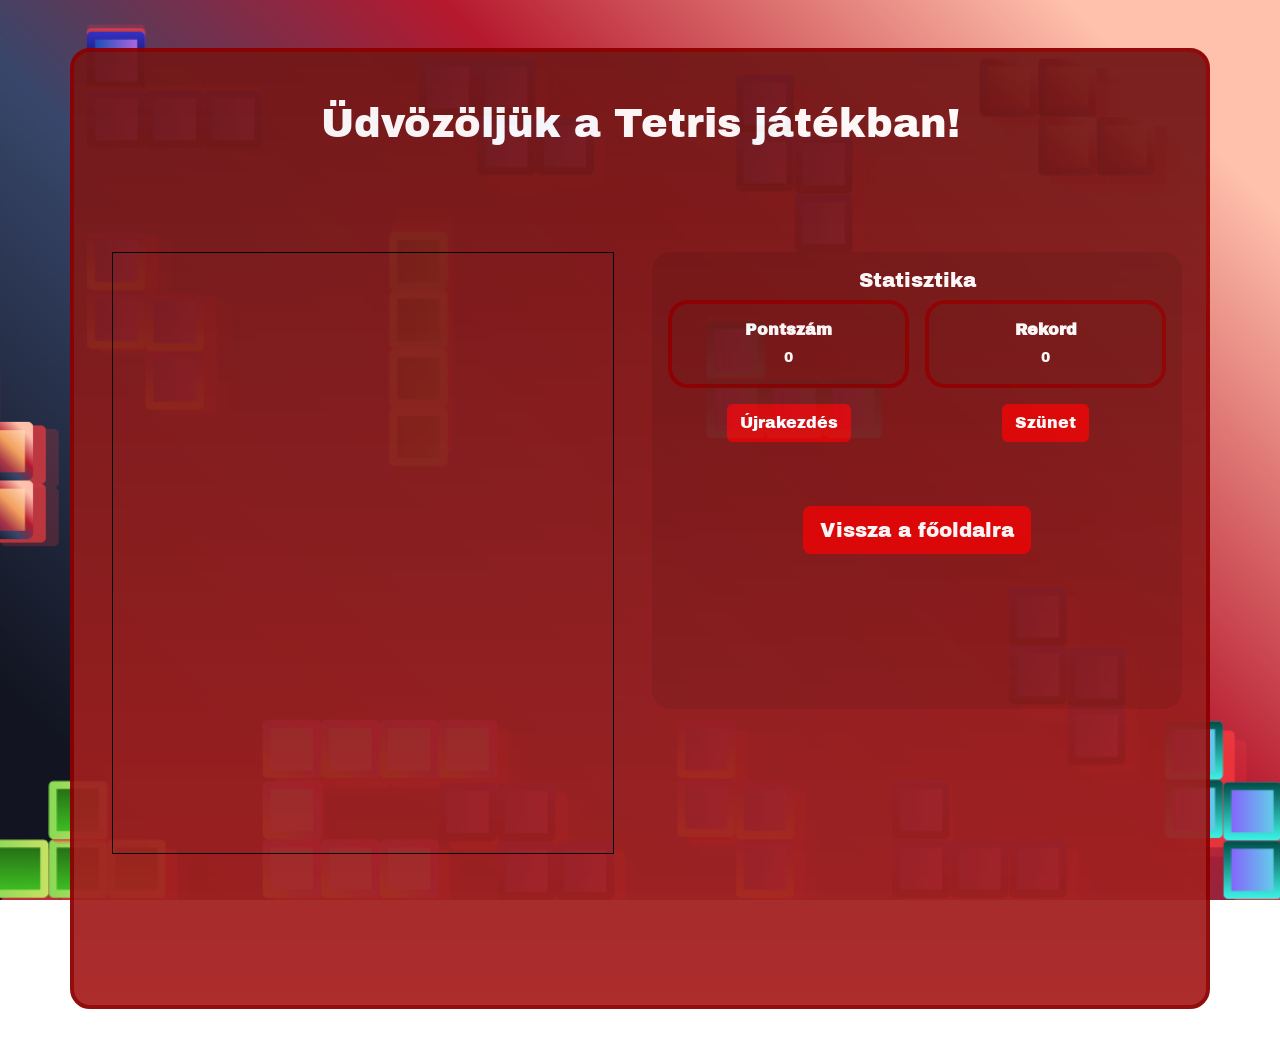
==== jatek.html @ 15676f97 "szinek" ====
<!DOCTYPE html>
<html lang="hu">

<head>
    <meta charset="UTF-8">
    <meta name="viewport" content="width=device-width, initial-scale=1.0">
    <link rel="stylesheet" href="css/bootstrap.min.css">
    <link rel="stylesheet" href="css/style.css">
    <title>Tetris játék</title>
</head>

<body class="p-5 text-white">
    <div class="jatekOldal container">
        <header class="text-center p-5">
            <h1>Üdvözöljük a Tetris játékban!</h1>
        </header>

        <main>
            <section class="text-center py-5">
                <div class="container">
                    <div class="row text-center">
                        <div class="col-6">
                            <canvas id="myCanvas" width="500" height="600" style="border: 1px solid #000;"></canvas>
                        </div>
                        <div class="col-6">
                            <div class="card border-0 text-white h-75">
                                <div class="card-body">
                                    <h5 class="card-title">Statisztika</h5>
                                    <div class="row g-3">
                                        <div class="col-12 col-sm-6">
                                            <div class="card h-100">
                                                <div class="card-body text-white">
                                                    <h6 class="card-title fw-bold">Pontszám</h6>
                                                    <p class="card-text small"><span class="pont">0</span></p>
                                                </div>
                                            </div>
                                        </div>

                                        <div class="col-12 col-sm-6">
                                            <div class="card h-100">
                                                <div class="card-body text-white">
                                                    <h6 class="card-title fw-bold">Rekord</h6>
                                                    <p class="card-text small"><span class="rekord">0</span></p>
                                                </div>
                                            </div>
                                        </div>
                                        <div class="col-12 col-sm-6">
                                            <button type="button" class="btn">Újrakezdés</button>
                                        </div>

                                        <div class="col-12 col-sm-6">
                                            <button type="button" class="btn">Szünet</button>
                                        </div>
                                        <div class="pt-5">
                                            <a href="index.html"><button type="button" class="btn btn-lg"
                                                    target="_blank">Vissza a
                                                    főoldalra</button></a>
                                        </div>
                                    </div>
                                </div>

                            </div>
                        </div>
                    </div>
            </section>
        </main>

        <footer class="text-center p-5">

        </footer>
    </div>


    <script src="js/bootstrap.min.js"></script>
    <script src="js/blokkGeneral.js"></script>
    <script src="js/script.js"></script>
</body>

</html>
---- css/style.css ----
@import url('https://fonts.googleapis.com/css2?family=Archivo+Black&family=BBH+Bogle&family=Bungee&family=Science+Gothic:wght@100..900&family=Titan+One&display=swap');


body {
    font-family: "Archivo Black", sans-serif;
    font-weight: 400;
    font-style: normal;
    background-image: url(../img/bg/tetris-bg.png);
    background-repeat: no-repeat;
    background-size: cover;
    background-attachment: fixed;
    background-position: center;
}

.fooldal, .card, .jatekOldal {
    background-image: url(../img/bg/card-bg.png);
    border-radius: 20px;
    border: 4px solid;
    border-color: #8d0000;
}

.fooldal, .jatekOldal {
    opacity: 95%;
}

.btn:hover {
    color: #ffffffde;
    background-color: #8d0000;
}

.btn {
    background-color: #ff0000bd;
    color: #ffffff;
}
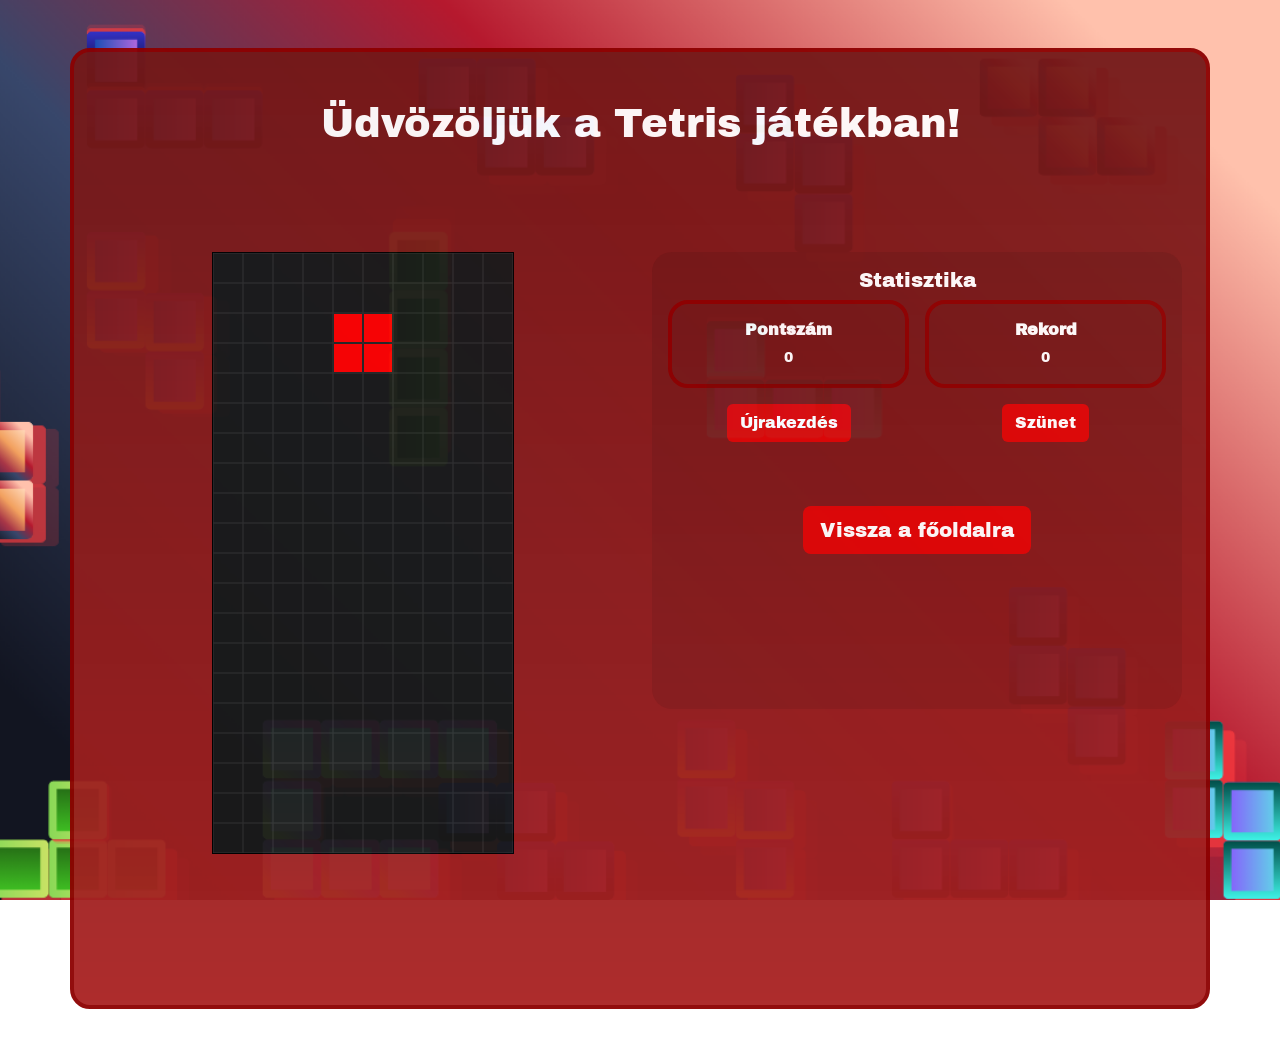
==== commit 635ab706: "jatek mukodese" ====
--- a/jatek.html
+++ b/jatek.html
@@ -20,7 +20,7 @@
                 <div class="container">
                     <div class="row text-center">
                         <div class="col-6">
-                            <canvas id="myCanvas" width="500" height="600" style="border: 1px solid #000;"></canvas>
+                            <canvas id="myCanvas" width="300" height="600" style="border: 1px solid #000;"></canvas>
                         </div>
                         <div class="col-6">
                             <div class="card border-0 text-white h-75">
@@ -45,11 +45,11 @@
                                             </div>
                                         </div>
                                         <div class="col-12 col-sm-6">
-                                            <button type="button" class="btn">Újrakezdés</button>
+                                            <button type="button" class="btn ujraGomb">Újrakezdés</button>
                                         </div>
 
                                         <div class="col-12 col-sm-6">
-                                            <button type="button" class="btn">Szünet</button>
+                                            <button type="button" class="btn szunetGomb">Szünet</button>
                                         </div>
                                         <div class="pt-5">
                                             <a href="index.html"><button type="button" class="btn btn-lg"
@@ -72,7 +72,9 @@
 
 
     <script src="js/bootstrap.min.js"></script>
-    <script src="js/blokkGeneral.js"></script>
+    <script src="js/Jatek.js"></script>
+    <script src="js/Mozgatas.js"></script>
+    <script src="js/blokk.js"></script>
     <script src="js/script.js"></script>
 </body>
 
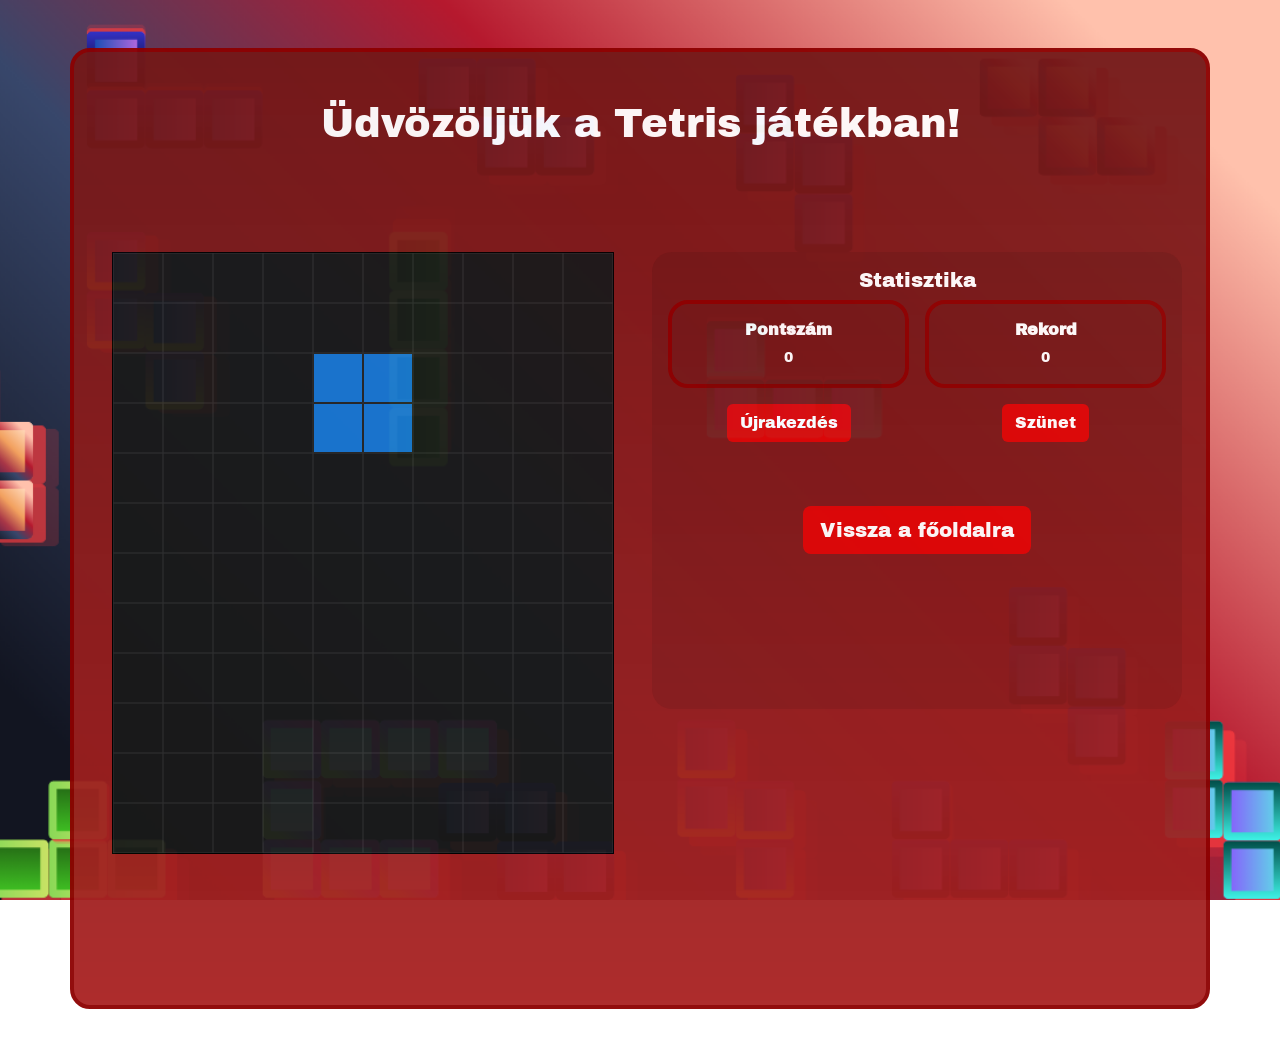
==== commit 790e85cd: "simitas" ====
--- a/jatek.html
+++ b/jatek.html
@@ -20,7 +20,7 @@
                 <div class="container">
                     <div class="row text-center">
                         <div class="col-6">
-                            <canvas id="myCanvas" width="300" height="600" style="border: 1px solid #000;"></canvas>
+                            <canvas id="myCanvas" width="500" height="600" style="border: 1px solid #000;"></canvas>
                         </div>
                         <div class="col-6">
                             <div class="card border-0 text-white h-75">
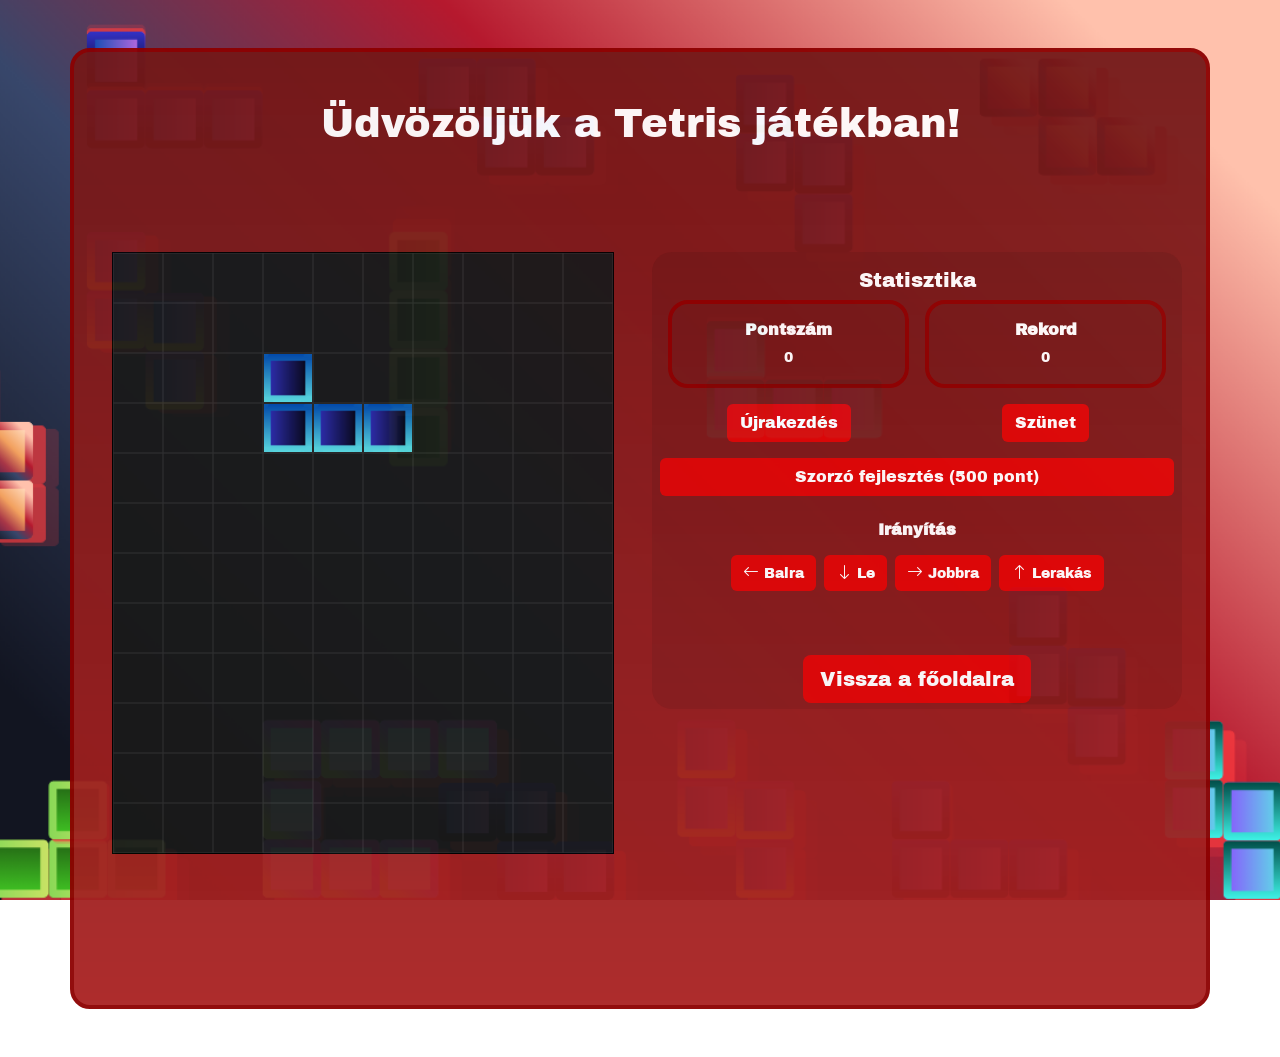
==== commit 777e192b: "Comit" ====
--- a/jatek.html
+++ b/jatek.html
@@ -5,6 +5,7 @@
     <meta charset="UTF-8">
     <meta name="viewport" content="width=device-width, initial-scale=1.0">
     <link rel="stylesheet" href="css/bootstrap.min.css">
+    <link rel="stylesheet" href="https://cdn.jsdelivr.net/npm/bootstrap-icons@1.13.1/font/bootstrap-icons.min.css">
     <link rel="stylesheet" href="css/style.css">
     <title>Tetris játék</title>
 </head>
@@ -51,6 +52,30 @@
                                         <div class="col-12 col-sm-6">
                                             <button type="button" class="btn szunetGomb">Szünet</button>
                                         </div>
+                                        <button type="button" class="btn szorzoGomb">
+                                            Szorzó fejlesztés (500 pont)
+                                        </button>
+                                        <div class="col-12 mt-4">
+                                            <h6 class="card-title fw-bold mb-3">Irányítás</h6>
+                                            <div class="iranyitas d-flex flex-wrap justify-content-center gap-2">
+                                                <span class="btn border-0" title="Mozgás balra">
+                                                    <i class="bi bi-arrow-left"></i>
+                                                    <small>Balra</small>
+                                                </span>
+                                                <span class="btn border-0" title="Mozgás lefelé">
+                                                    <i class="bi bi-arrow-down"></i>
+                                                    <small>Le</small>
+                                                </span>
+                                                <span class="btn border-0" title="Mozgás jobbra">
+                                                    <i class="bi bi-arrow-right"></i>
+                                                    <small>Jobbra</small>
+                                                </span>
+                                                <span class="btn border-0" title="Azonnali lerakás: fel vagy szóköz">
+                                                    <i class="bi bi-arrow-up"></i>
+                                                    <small>Lerakás</small>
+                                                </span>
+                                            </div>
+                                        </div>
                                         <div class="pt-5">
                                             <a href="index.html"><button type="button" class="btn btn-lg"
                                                     target="_blank">Vissza a
--- a/css/style.css
+++ b/css/style.css
@@ -32,3 +32,14 @@
     background-color: #ff0000bd;
     color: #ffffff;
 }
+
+.iranyitas .btn,
+.iranyitas .btn:hover,
+.iranyitas .btn:focus,
+.iranyitas .btn:active {
+    background-color: #ff0000bd;
+    color: #ffffff;
+    border: 0;
+    cursor: default;
+    box-shadow: none;
+}
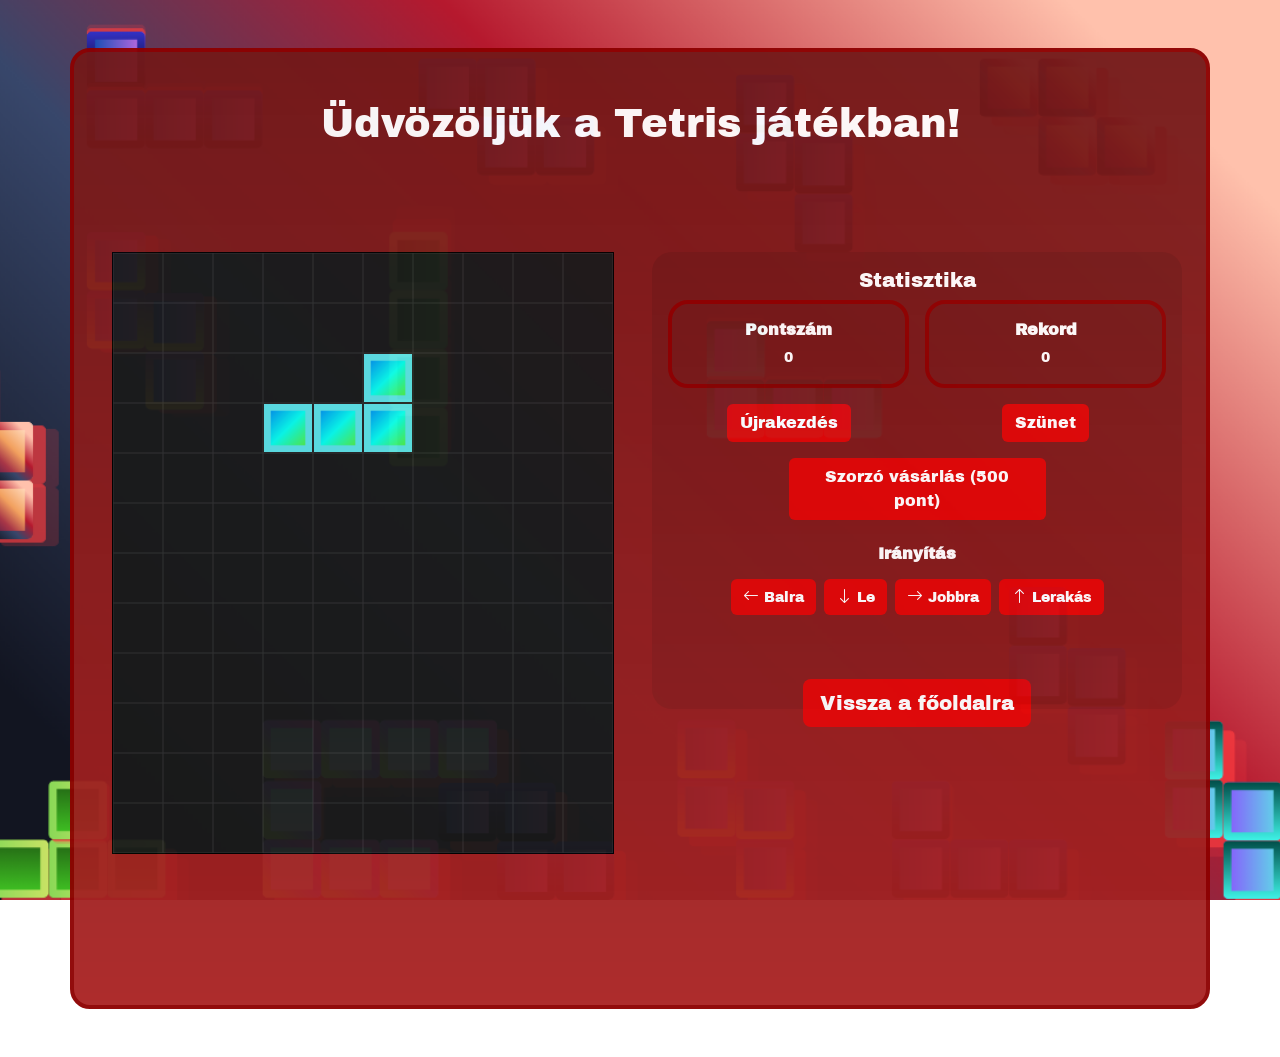
==== commit 97ad6a3a: "Hiba javítás" ====
--- a/jatek.html
+++ b/jatek.html
@@ -52,8 +52,8 @@
                                         <div class="col-12 col-sm-6">
                                             <button type="button" class="btn szunetGomb">Szünet</button>
                                         </div>
-                                        <button type="button" class="btn szorzoGomb">
-                                            Szorzó fejlesztés (500 pont)
+                                        <button type="button" class="btn szorzoGomb w-50 mx-auto">
+                                            Szorzó vásárlás (500 pont)
                                         </button>
                                         <div class="col-12 mt-4">
                                             <h6 class="card-title fw-bold mb-3">Irányítás</h6>
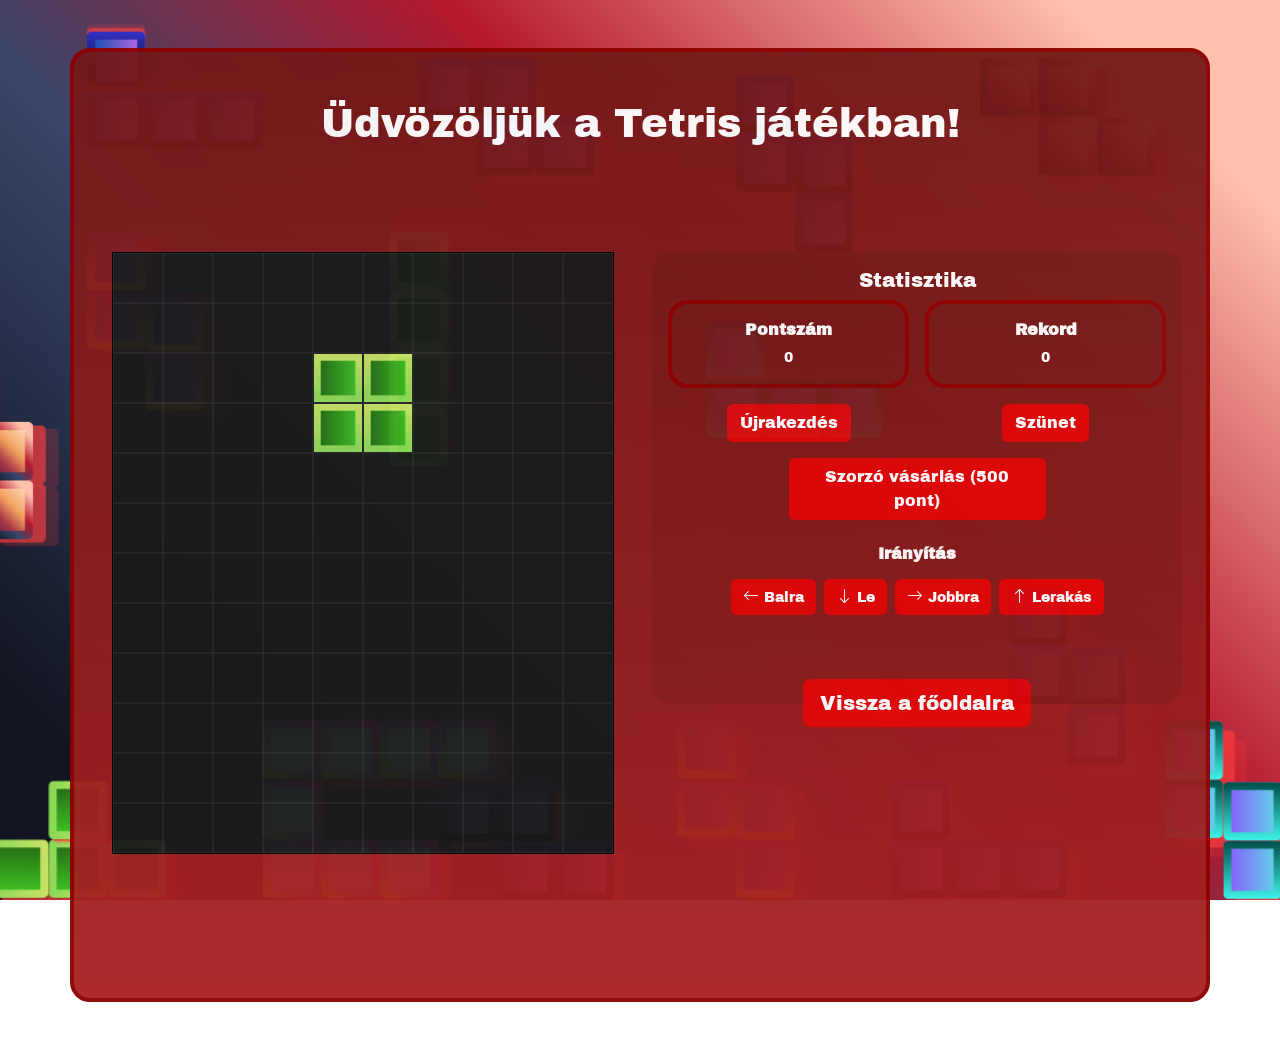
==== commit ad46f71a: "Responzivitás" ====
--- a/jatek.html
+++ b/jatek.html
@@ -21,7 +21,7 @@
                 <div class="container">
                     <div class="row text-center">
                         <div class="col-6">
-                            <canvas id="myCanvas" width="500" height="600" style="border: 1px solid #000;"></canvas>
+                            <canvas id="myCanvas" class="jatekCanvas" width="500" height="600" style="border: 1px solid #000;"></canvas>
                         </div>
                         <div class="col-6">
                             <div class="card border-0 text-white h-75">
--- a/css/style.css
+++ b/css/style.css
@@ -43,3 +43,17 @@
     cursor: default;
     box-shadow: none;
 }
+
+.jatekCanvas {
+    display: block;
+    max-width: 100%;
+    height: auto;
+    margin: 0 auto;
+}
+
+@media (max-width: 576px) {
+    .jatekOldal,
+    .fooldal {
+        border-radius: 12px;
+    }
+}
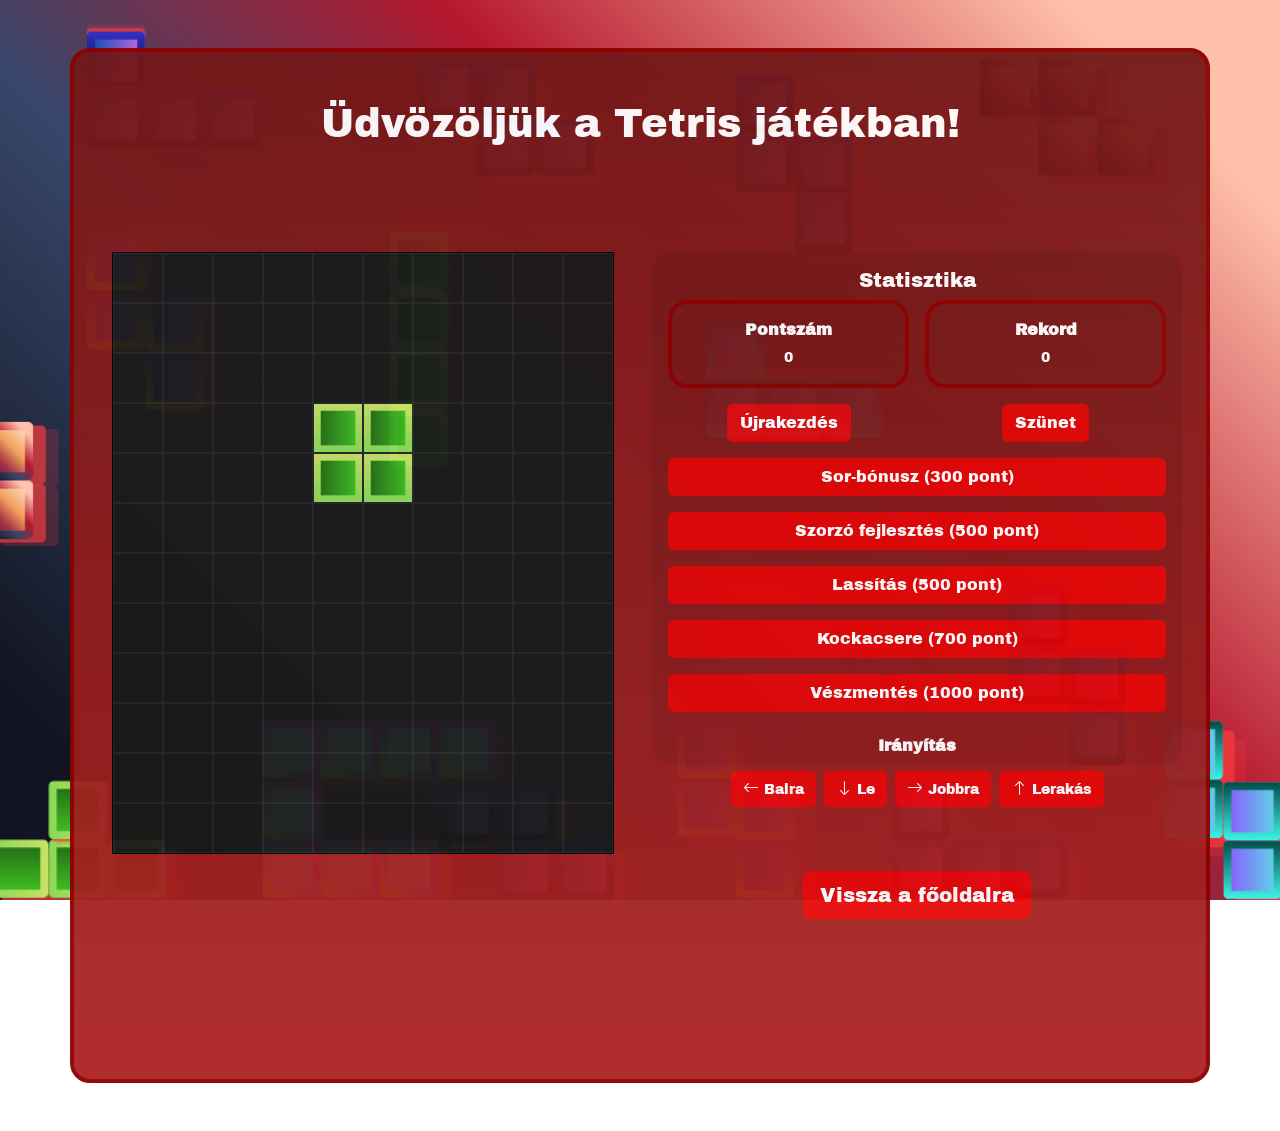
==== commit 1153a42c: "Upgrades" ====
--- a/jatek.html
+++ b/jatek.html
@@ -21,7 +21,8 @@
                 <div class="container">
                     <div class="row text-center">
                         <div class="col-6">
-                            <canvas id="myCanvas" class="jatekCanvas" width="500" height="600" style="border: 1px solid #000;"></canvas>
+                            <canvas id="myCanvas" class="jatekCanvas" width="500" height="600"
+                                style="border: 1px solid #000;"></canvas>
                         </div>
                         <div class="col-6">
                             <div class="card border-0 text-white h-75">
@@ -52,9 +53,27 @@
                                         <div class="col-12 col-sm-6">
                                             <button type="button" class="btn szunetGomb">Szünet</button>
                                         </div>
-                                        <button type="button" class="btn szorzoGomb w-50 mx-auto">
-                                            Szorzó vásárlás (500 pont)
-                                        </button>
+
+                                        <div class="col-12">
+                                            <button type="button" class="btn sorBonuszGomb w-100">Sor-bónusz (300
+                                                pont)</button>
+                                        </div>
+                                        <div class="col-12">
+                                            <button type="button" class="btn szorzoGomb w-100">Szorzó fejlesztés (500
+                                                pont)</button>
+                                        </div>
+                                        <div class="col-12">
+                                            <button type="button" class="btn lassitasGomb w-100">Lassítás (500
+                                                pont)</button>
+                                        </div>
+                                        <div class="col-12">
+                                            <button type="button" class="btn kockaCsereGomb w-100">Kockacsere (700
+                                                pont)</button>
+                                        </div>
+                                        <div class="col-12">
+                                            <button type="button" class="btn mentesGomb w-100">Vészmentés (1000
+                                                pont)</button>
+                                        </div>
                                         <div class="col-12 mt-4">
                                             <h6 class="card-title fw-bold mb-3">Irányítás</h6>
                                             <div class="iranyitas d-flex flex-wrap justify-content-center gap-2">
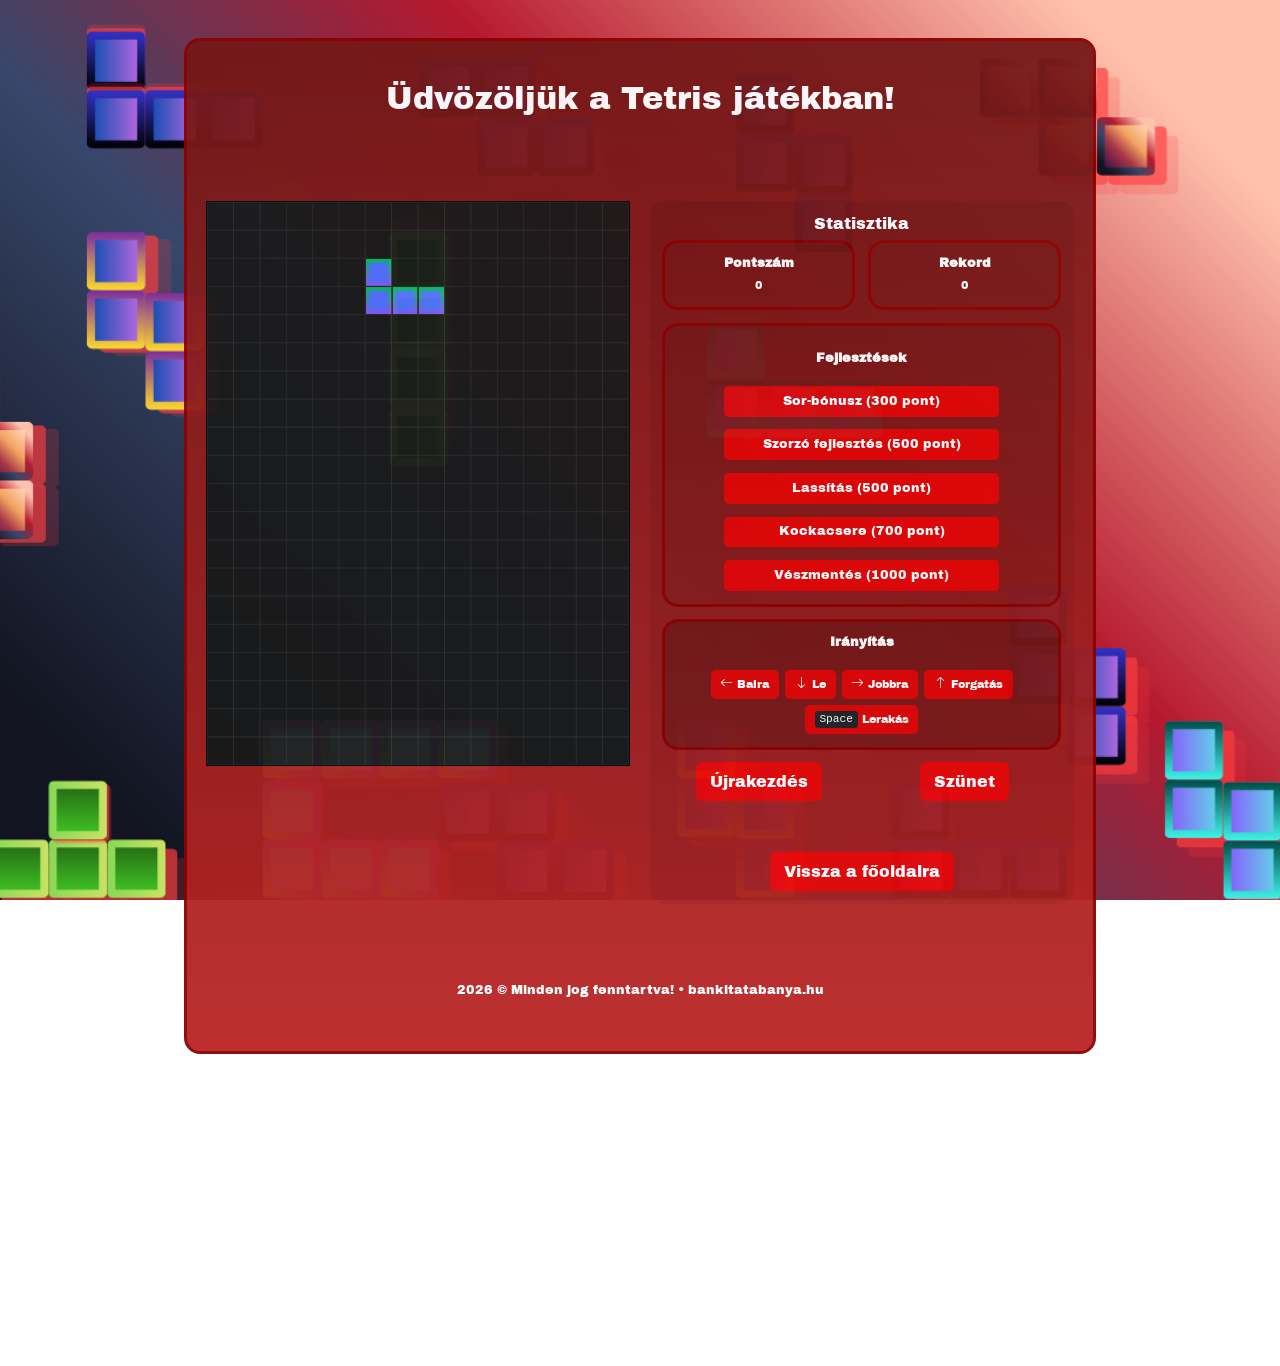
==== commit c896f3bd: "Finish" ====
--- a/jatek.html
+++ b/jatek.html
@@ -21,11 +21,11 @@
                 <div class="container">
                     <div class="row text-center">
                         <div class="col-6">
-                            <canvas id="myCanvas" class="jatekCanvas" width="500" height="600"
+                            <canvas id="myCanvas" class="jatekCanvas" width="600" height="800"
                                 style="border: 1px solid #000;"></canvas>
                         </div>
                         <div class="col-6">
-                            <div class="card border-0 text-white h-75">
+                            <div class="card border-0 text-white h-100">
                                 <div class="card-body">
                                     <h5 class="card-title">Statisztika</h5>
                                     <div class="row g-3">
@@ -46,54 +46,78 @@
                                                 </div>
                                             </div>
                                         </div>
+                                        <div class="col-12">
+                                            <div class="card">
+                                                <div class="card-body">
+                                                    <h6 class="card-title fw-bold text-white p-3">Fejlesztések</h6>
+                                                    <div class="row g-3">
+                                                        <div class="col-12">
+                                                            <button type="button"
+                                                                class="btn sorBonuszGomb w-75">Sor-bónusz (300
+                                                                pont)</button>
+                                                        </div>
+                                                        <div class="col-12">
+                                                            <button type="button" class="btn szorzoGomb w-75">Szorzó
+                                                                fejlesztés (500
+                                                                pont)</button>
+                                                        </div>
+                                                        <div class="col-12">
+                                                            <button type="button" class="btn lassitasGomb w-75">Lassítás
+                                                                (500
+                                                                pont)</button>
+                                                        </div>
+                                                        <div class="col-12">
+                                                            <button type="button"
+                                                                class="btn kockaCsereGomb w-75">Kockacsere (700
+                                                                pont)</button>
+                                                        </div>
+                                                        <div class="col-12">
+                                                            <button type="button" class="btn mentesGomb w-75">Vészmentés
+                                                                (1000
+                                                                pont)</button>
+                                                        </div>
+                                                    </div>
+                                                </div>
+                                            </div>
+                                        </div>
+                                        <div class="col-12">
+                                            <div class="card">
+                                                <div class="card-body">
+                                                    <h6 class="card-title fw-bold text-white">Irányítás</h6>
+                                                    <div class="col-12 mt-4">
+                                                        <div
+                                                            class="iranyitas d-flex flex-wrap justify-content-center gap-2">
+                                                            <span class="btn border-0" title="Mozgás balra">
+                                                                <i class="bi bi-arrow-left"></i>
+                                                                <small>Balra</small>
+                                                            </span>
+                                                            <span class="btn border-0" title="Mozgás lefelé">
+                                                                <i class="bi bi-arrow-down"></i>
+                                                                <small>Le</small>
+                                                            </span>
+                                                            <span class="btn border-0" title="Mozgás jobbra">
+                                                                <i class="bi bi-arrow-right"></i>
+                                                                <small>Jobbra</small>
+                                                            </span>
+                                                            <span class="btn border-0" title="Forgatás: fel nyíl">
+                                                                <i class="bi bi-arrow-up"></i>
+                                                                <small>Forgatás</small>
+                                                            </span>
+                                                            <span class="btn border-0" title="Azonnali lerakás: szóköz">
+                                                                <kbd>Space</kbd>
+                                                                <small>Lerakás</small>
+                                                            </span>
+                                                        </div>
+                                                    </div>
+                                                </div>
+                                            </div>
+                                        </div>
                                         <div class="col-12 col-sm-6">
-                                            <button type="button" class="btn ujraGomb">Újrakezdés</button>
+                                            <button type="button" class="btn btn-lg ujraGomb">Újrakezdés</button>
                                         </div>
 
                                         <div class="col-12 col-sm-6">
-                                            <button type="button" class="btn szunetGomb">Szünet</button>
-                                        </div>
-
-                                        <div class="col-12">
-                                            <button type="button" class="btn sorBonuszGomb w-100">Sor-bónusz (300
-                                                pont)</button>
-                                        </div>
-                                        <div class="col-12">
-                                            <button type="button" class="btn szorzoGomb w-100">Szorzó fejlesztés (500
-                                                pont)</button>
-                                        </div>
-                                        <div class="col-12">
-                                            <button type="button" class="btn lassitasGomb w-100">Lassítás (500
-                                                pont)</button>
-                                        </div>
-                                        <div class="col-12">
-                                            <button type="button" class="btn kockaCsereGomb w-100">Kockacsere (700
-                                                pont)</button>
-                                        </div>
-                                        <div class="col-12">
-                                            <button type="button" class="btn mentesGomb w-100">Vészmentés (1000
-                                                pont)</button>
-                                        </div>
-                                        <div class="col-12 mt-4">
-                                            <h6 class="card-title fw-bold mb-3">Irányítás</h6>
-                                            <div class="iranyitas d-flex flex-wrap justify-content-center gap-2">
-                                                <span class="btn border-0" title="Mozgás balra">
-                                                    <i class="bi bi-arrow-left"></i>
-                                                    <small>Balra</small>
-                                                </span>
-                                                <span class="btn border-0" title="Mozgás lefelé">
-                                                    <i class="bi bi-arrow-down"></i>
-                                                    <small>Le</small>
-                                                </span>
-                                                <span class="btn border-0" title="Mozgás jobbra">
-                                                    <i class="bi bi-arrow-right"></i>
-                                                    <small>Jobbra</small>
-                                                </span>
-                                                <span class="btn border-0" title="Azonnali lerakás: fel vagy szóköz">
-                                                    <i class="bi bi-arrow-up"></i>
-                                                    <small>Lerakás</small>
-                                                </span>
-                                            </div>
+                                            <button type="button" class="btn btn-lg szunetGomb">Szünet</button>
                                         </div>
                                         <div class="pt-5">
                                             <a href="index.html"><button type="button" class="btn btn-lg"
@@ -110,8 +134,19 @@
         </main>
 
         <footer class="text-center p-5">
+            <p>2026 &copy; Minden jog fenntartva! &bull; bankitatabanya.hu</p>
+        </footer>
 
-        </footer>
+        <div class="toast-container position-fixed bottom-5 end-0 p-3" style="height: 5%;">
+            <div id="gameToast" class="toast text-bg-info text-white border-0" role="alert" aria-live="assertive"
+                aria-atomic="true">
+                <div class="d-flex">
+                    <div class="toast-body"></div>
+                    <button type="button" class="btn-close btn-close-white me-2 m-auto" data-bs-dismiss="toast"
+                        aria-label="Bezárás"></button>
+                </div>
+            </div>
+        </div>
     </div>
 
 
--- a/css/style.css
+++ b/css/style.css
@@ -10,6 +10,7 @@
     background-size: cover;
     background-attachment: fixed;
     background-position: center;
+    zoom: 0.8;
 }
 
 .fooldal, .card, .jatekOldal {
@@ -51,9 +52,30 @@
     margin: 0 auto;
 }
 
+.btn:focus,
+.btn:active {
+    color: #fff;
+    background-color: #8d0000;
+    border-color: #8d0000;
+}
+
+.btn:focus-visible {
+    outline: 2px solid #fff;
+    outline-offset: 2px;
+}
+
 @media (max-width: 576px) {
     .jatekOldal,
     .fooldal {
         border-radius: 12px;
     }
 }
+
+#gameToast {
+    width: 400px;
+}
+
+#gameToast .toast-body {
+    padding: 1.25rem 1.5rem;
+    font-size: 1rem;
+}
